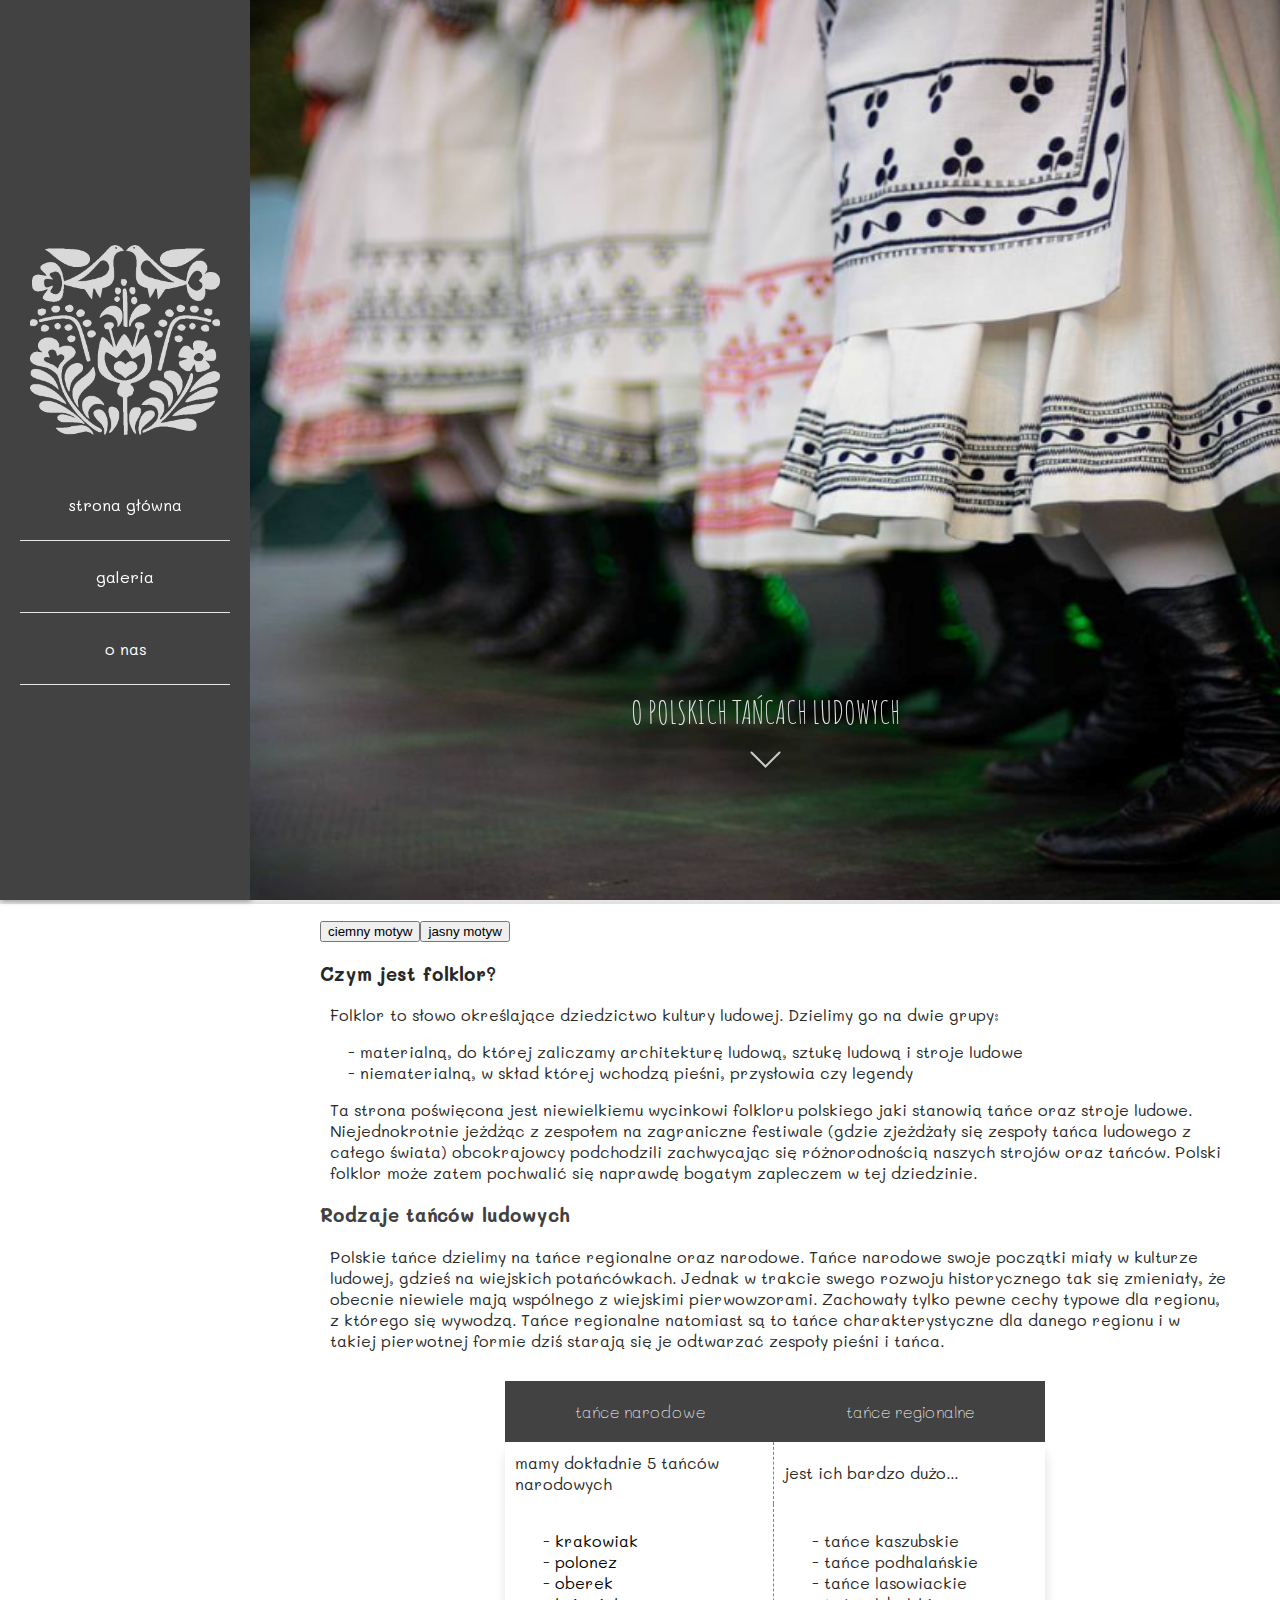
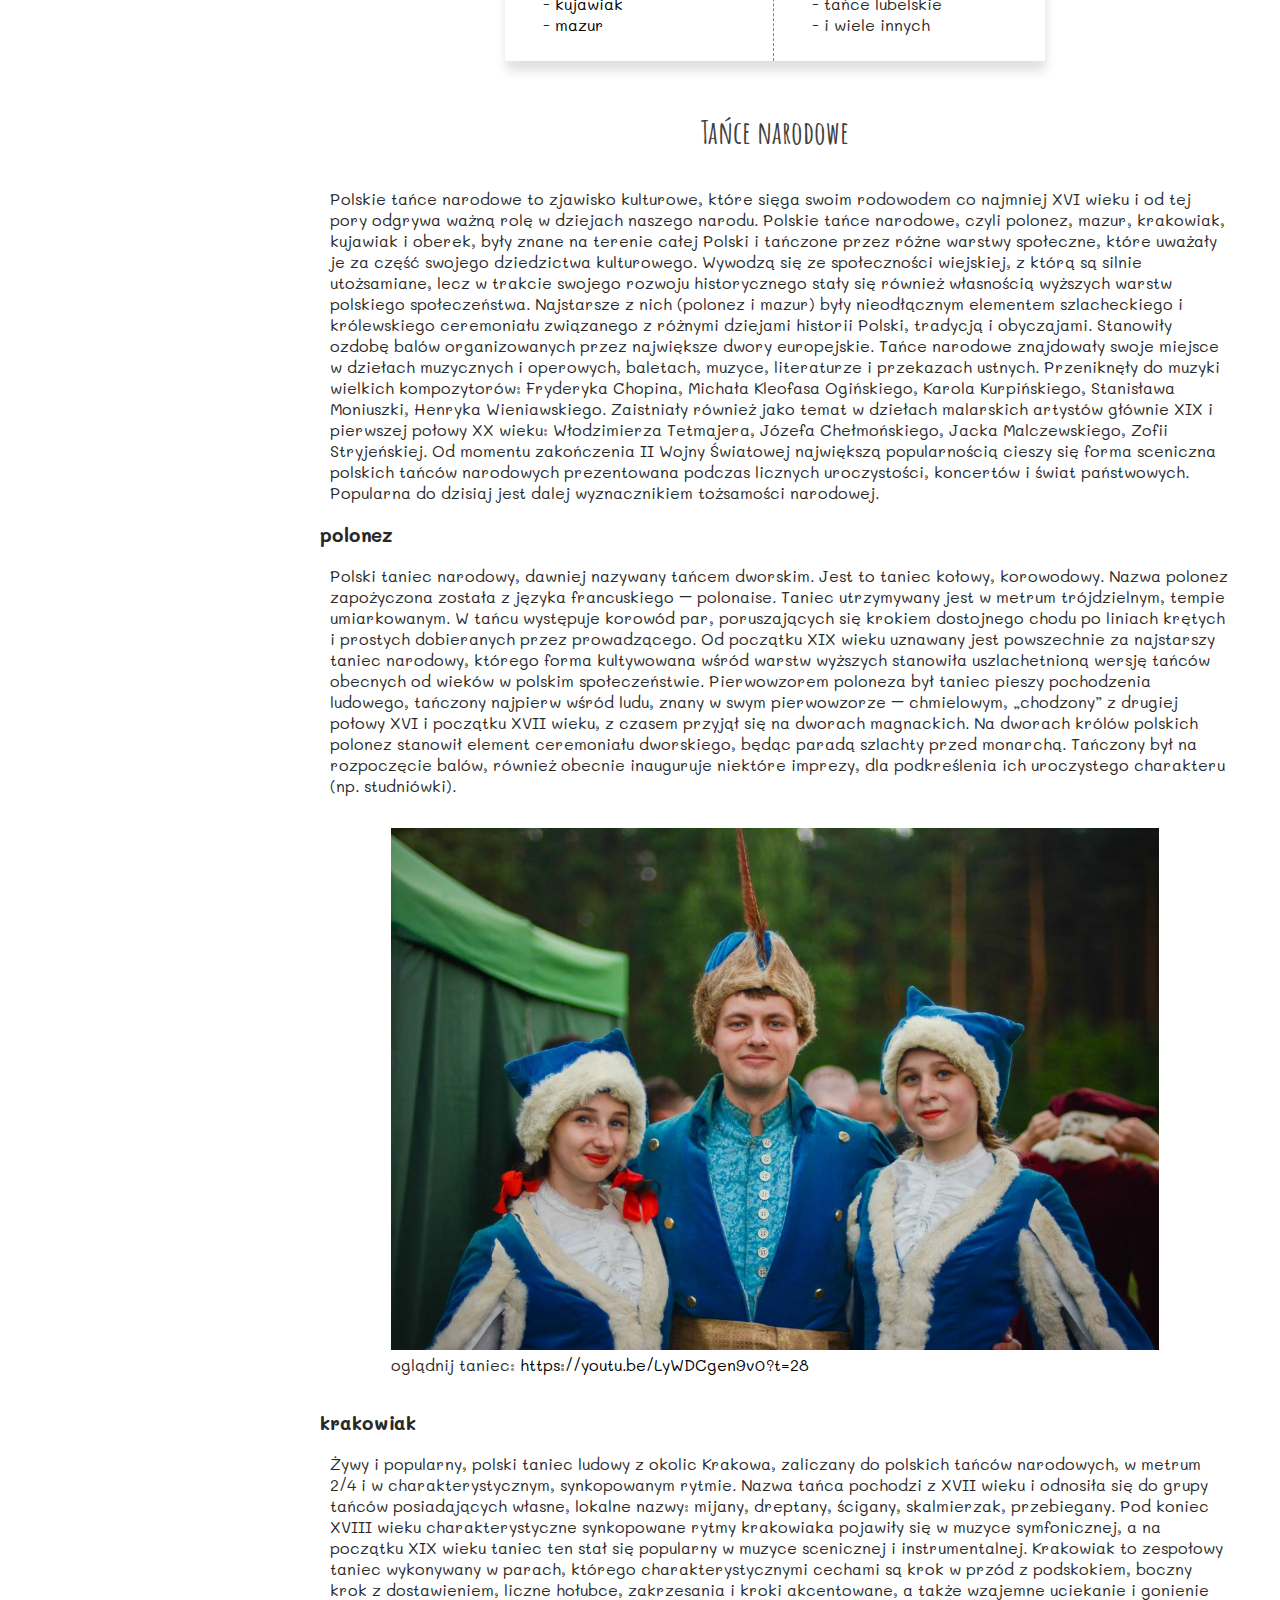
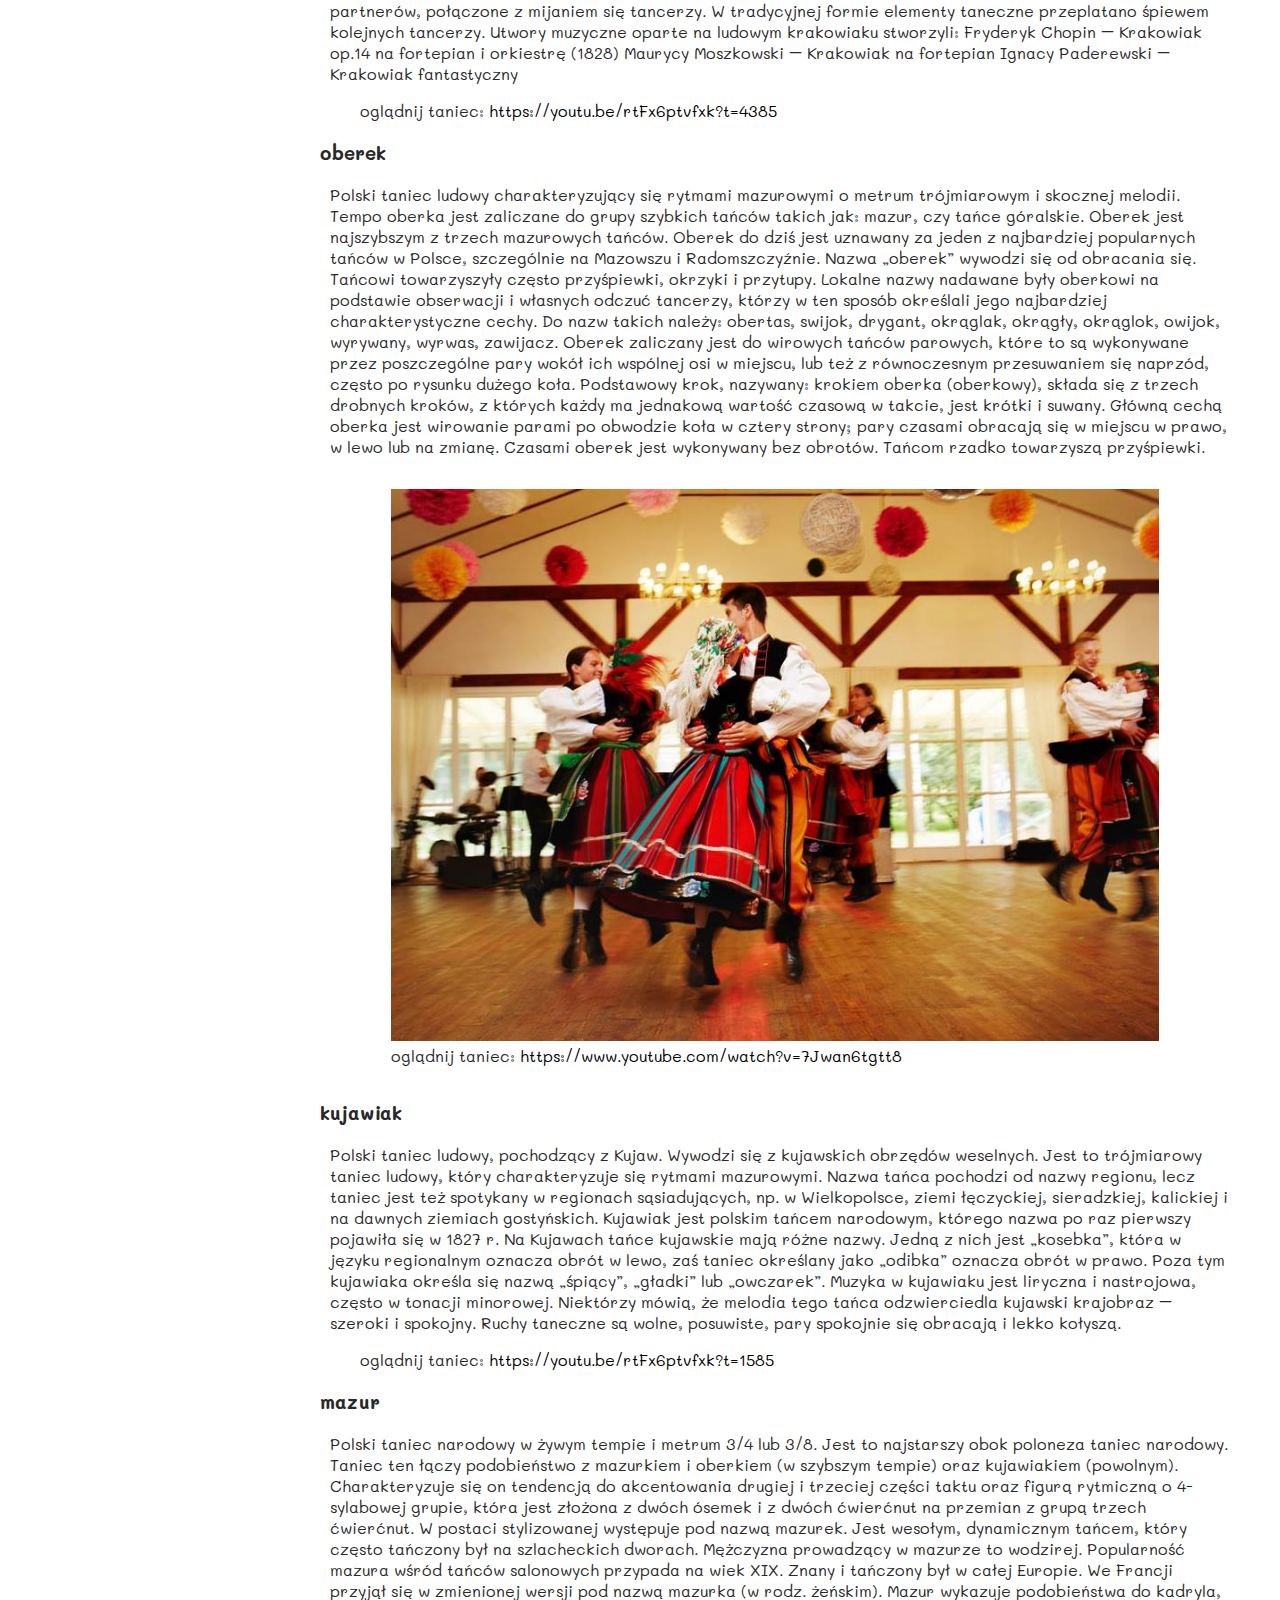
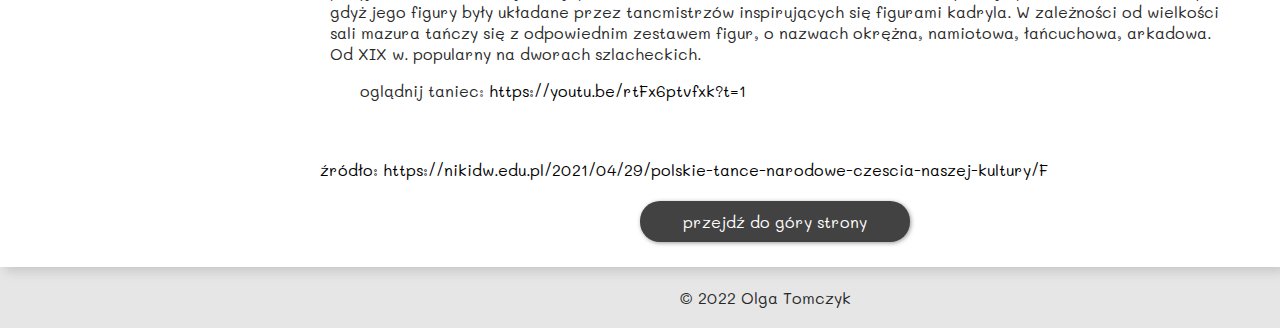
==== index.html @ 2f21a33c "first commit" ====
<!DOCTYPE html>
<html lang="pl">

<head>
  <meta charset="UTF-8">
  <meta http-equiv="X-UA-Compatible" content="IE=edge">
  <link rel="icon" type="image/png" sizes="32x32" href="favicons/favicon-32x32.png">
  <!-- <link rel="manifest" href="/site.webmanifest"> -->
  <meta name="viewport" content="width=device-width, initial-scale=1.0">
  <link rel="stylesheet" href="style.css">
  <title>Tańce ludowe</title>
</head>

<body>

  <a id="top"></a>
  <nav>
    <div class="menu">
      <a class="for-big-desktop" href="index.html">
        <img class="nav-img" src="img/nav-img.png" alt=""></a>
      <a class="for-small-desktop" href="index.html">
        <img class="nav-img" src="img/nav-img.png" alt=""></a>
      <a class="menu-item main-menu-item" href="index.html">strona główna</a>
      <a class="menu-item" href="photos-gallery/photos-gallery.html">galeria</a>
      <div class="dropdown for-big-desktop">
        <button class="dropdown-button">o nas</button>
        <div class="dropdown-content">
          <a href="contact/contact.html">kontakt</a>
        </div>
      </div>
      <a class="menu-item for-small-desktop" href="contact/contact.html">kontakt</a>
    </div>
  </nav>
  <div class="landing-page">
    <div class="displacement"></div>
    <div class="landing-page-img-div">
      <img class="landing-page-img" src="img/kiecki-jasne.png" alt="">
      <div class="bottom-text">
        <a href="#text-content">
          <h1 class="title">O POLSKICH TAŃCACH LUDOWYCH</h1>
          <svg height="20px" width="30px">
            <polyline points="0,0 15,15 30,0 " style="fill: none; stroke: #ccc; stroke-width: 2" />
          </svg>
        </a>
      </div>
    </div>
  </div>
  <div id="text-content">
    <div class="theme-buttons">
    </div>
    <h3>Czym jest folklor?</h3>
    <p>
      Folklor to słowo określające dziedzictwo kultury ludowej. Dzielimy go
      na dwie grupy:
    </p>
    <ul>
      <li>
        materialną, do której zaliczamy architekturę ludową, sztukę ludową i
        stroje ludowe
      </li>
      <li>
        niematerialną, w skład której wchodzą pieśni, przysłowia czy legendy
      </li>
    </ul>
    <p>
      Ta strona poświęcona jest niewielkiemu wycinkowi folkloru polskiego
      jaki stanowią tańce oraz stroje ludowe. Niejednokrotnie jeżdżąc z
      zespołem na zagraniczne festiwale (gdzie zjeżdżały się zespoły tańca
      ludowego z całego świata) obcokrajowcy podchodzili zachwycając się
      różnorodnością naszych strojów oraz tańców. Polski folklor może zatem
      pochwalić się naprawdę bogatym zapleczem w tej dziedzinie.
    </p>
    <h3 class="mini-title">Rodzaje tańców ludowych</h3>
    <p>
      Polskie tańce dzielimy na tańce regionalne oraz narodowe. Tańce
      narodowe swoje początki miały w kulturze ludowej, gdzieś na wiejskich
      potańcówkach. Jednak w trakcie swego rozwoju historycznego tak się
      zmieniały, że obecnie niewiele mają wspólnego z wiejskimi
      pierwowzorami. Zachowały tylko pewne cechy typowe dla regionu, z
      którego się wywodzą. Tańce regionalne natomiast są to tańce
      charakterystyczne dla danego regionu i w takiej pierwotnej formie dziś
      starają się je odtwarzać zespoły pieśni i tańca.
    </p>
    <div class="t-container">
      <table class="t-headers">
        <thead>
          <tr>
            <th>tańce narodowe</th>
            <th>tańce regionalne</th>
          </tr>
        </thead>
      </table>
      <table class="t-content">
        <tr class="t-first-row">
          <td class="left-col-td">mamy dokładnie 5 tańców narodowych</td>
          <td>jest ich bardzo dużo...</td>
        </tr>
        <tr class="t-second-row">
          <td class="left-col-td">
            <ul>
              <li><a href="#krakowiak">krakowiak</a></li>
              <li><a href="#polonez">polonez</a></li>
              <li><a href="#oberek">oberek</a></li>
              <li><a href="#kujawiak">kujawiak</a></li>
              <li><a href="#mazur">mazur</a></li>
            </ul>
          </td>
          <td>
            <ul>
              <li>tańce kaszubskie</li>
              <li>tańce podhalańskie</li>
              <li>tańce lasowiackie</li>
              <li>tańce lubelskie</li>
              <li>i wiele innych</li>
            </ul>
          </td>
        </tr>
      </table>
    </div>
    <h1>Tańce narodowe</h1>
    <p>
      Polskie tańce narodowe to zjawisko kulturowe, które sięga swoim
      rodowodem co najmniej XVI wieku i od tej pory odgrywa ważną rolę w
      dziejach naszego narodu. Polskie tańce narodowe, czyli polonez, mazur,
      krakowiak, kujawiak i oberek, były znane na terenie całej Polski i
      tańczone przez różne warstwy społeczne, które uważały je za część
      swojego dziedzictwa kulturowego. Wywodzą się ze społeczności
      wiejskiej, z którą są silnie utożsamiane, lecz w trakcie swojego
      rozwoju historycznego stały się również własnością wyższych warstw
      polskiego społeczeństwa. Najstarsze z nich (polonez i mazur) były
      nieodłącznym elementem szlacheckiego i królewskiego ceremoniału
      związanego z różnymi dziejami historii Polski, tradycją i obyczajami.
      Stanowiły ozdobę balów organizowanych przez największe dwory
      europejskie. Tańce narodowe znajdowały swoje miejsce w dziełach
      muzycznych i operowych, baletach, muzyce, literaturze i przekazach
      ustnych. Przeniknęły do muzyki wielkich kompozytorów: Fryderyka
      Chopina, Michała Kleofasa Ogińskiego, Karola Kurpińskiego, Stanisława
      Moniuszki, Henryka Wieniawskiego. Zaistniały również jako temat w
      dziełach malarskich artystów głównie XIX i pierwszej połowy XX wieku:
      Włodzimierza Tetmajera, Józefa Chełmońskiego, Jacka Malczewskiego,
      Zofii Stryjeńskiej. Od momentu zakończenia II Wojny Światowej
      największą popularnością cieszy się forma sceniczna polskich tańców
      narodowych prezentowana podczas licznych uroczystości, koncertów i
      świat państwowych. Popularna do dzisiaj jest dalej wyznacznikiem
      tożsamości narodowej.
    </p>
    <h3 id="polonez">polonez</h3>
    <p>
      Polski taniec narodowy, dawniej nazywany tańcem dworskim. Jest to
      taniec kołowy, korowodowy. Nazwa polonez zapożyczona została z języka
      francuskiego – polonaise. Taniec utrzymywany jest w metrum
      trójdzielnym, tempie umiarkowanym. W tańcu występuje korowód par,
      poruszających się krokiem dostojnego chodu po liniach krętych i
      prostych dobieranych przez prowadzącego. Od początku XIX wieku
      uznawany jest powszechnie za najstarszy taniec narodowy, którego forma
      kultywowana wśród warstw wyższych stanowiła uszlachetnioną wersję
      tańców obecnych od wieków w polskim społeczeństwie. Pierwowzorem
      poloneza był taniec pieszy pochodzenia ludowego, tańczony najpierw
      wśród ludu, znany w swym pierwowzorze – chmielowym, „chodzony” z
      drugiej połowy XVI i początku XVII wieku, z czasem przyjął się na
      dworach magnackich. Na dworach królów polskich polonez stanowił
      element ceremoniału dworskiego, będąc paradą szlachty przed monarchą.
      Tańczony był na rozpoczęcie balów, również obecnie inauguruje niektóre
      imprezy, dla podkreślenia ich uroczystego charakteru (np. studniówki).
    </p>
    <div class="center-element">
      <figure>
        <img class="content-img" title="pary tancza poloneza" src="img/polonez.jpg" alt="pary tańczące poloneza">
        <figcaption>
          oglądnij taniec:
          <a href="https://youtu.be/LyWDCgen9v0?t=28" target="_blank"
            rel="noopener noreferrer">https://youtu.be/LyWDCgen9v0?t=28</a>
        </figcaption>
      </figure>
    </div>
    <h3 id="krakowiak">krakowiak</h3>
    <p>
      Żywy i popularny, polski taniec ludowy z okolic Krakowa, zaliczany do
      polskich tańców narodowych, w metrum 2/4 i w charakterystycznym,
      synkopowanym rytmie. Nazwa tańca pochodzi z XVII wieku i odnosiła się
      do grupy tańców posiadających własne, lokalne nazwy: mijany, dreptany,
      ścigany, skalmierzak, przebiegany. Pod koniec XVIII wieku
      charakterystyczne synkopowane rytmy krakowiaka pojawiły się w muzyce
      symfonicznej, a na początku XIX wieku taniec ten stał się popularny w
      muzyce scenicznej i instrumentalnej. Krakowiak to zespołowy taniec
      wykonywany w parach, którego charakterystycznymi cechami są krok w
      przód z podskokiem, boczny krok z dostawieniem, liczne hołubce,
      zakrzesania i kroki akcentowane, a także wzajemne uciekanie i gonienie
      partnerów, połączone z mijaniem się tancerzy. W tradycyjnej formie
      elementy taneczne przeplatano śpiewem kolejnych tancerzy. Utwory
      muzyczne oparte na ludowym krakowiaku stworzyli: Fryderyk Chopin –
      Krakowiak op.14 na fortepian i orkiestrę (1828) Maurycy Moszkowski –
      Krakowiak na fortepian Ignacy Paderewski – Krakowiak fantastyczny
    </p>
    <figure>
      <figcaption>
        oglądnij taniec:
        <a href="https://youtu.be/rtFx6ptvfxk?t=4385" target="_blank"
          rel="noopener noreferrer">https://youtu.be/rtFx6ptvfxk?t=4385</a>
      </figcaption>
    </figure>
    <h3 id="oberek">oberek</h3>
    <p>
      Polski taniec ludowy charakteryzujący się rytmami mazurowymi o metrum
      trójmiarowym i skocznej melodii. Tempo oberka jest zaliczane do grupy
      szybkich tańców takich jak: mazur, czy tańce góralskie. Oberek jest
      najszybszym z trzech mazurowych tańców. Oberek do dziś jest uznawany
      za jeden z najbardziej popularnych tańców w Polsce, szczególnie na
      Mazowszu i Radomszczyźnie. Nazwa „oberek” wywodzi się od obracania
      się. Tańcowi towarzyszyły często przyśpiewki, okrzyki i przytupy.
      Lokalne nazwy nadawane były oberkowi na podstawie obserwacji i
      własnych odczuć tancerzy, którzy w ten sposób określali jego
      najbardziej charakterystyczne cechy. Do nazw takich należy: obertas,
      swijok, drygant, okrąglak, okrągły, okrąglok, owijok, wyrywany,
      wyrwas, zawijacz. Oberek zaliczany jest do wirowych tańców parowych,
      które to są wykonywane przez poszczególne pary wokół ich wspólnej osi
      w miejscu, lub też z równoczesnym przesuwaniem się naprzód, często po
      rysunku dużego koła. Podstawowy krok, nazywany: krokiem oberka
      (oberkowy), składa się z trzech drobnych kroków, z których każdy ma
      jednakową wartość czasową w takcie, jest krótki i suwany. Główną cechą
      oberka jest wirowanie parami po obwodzie koła w cztery strony; pary
      czasami obracają się w miejscu w prawo, w lewo lub na zmianę. Czasami
      oberek jest wykonywany bez obrotów. Tańcom rzadko towarzyszą
      przyśpiewki.
    </p>
    <div class="center-element">
      <figure>
        <img class="content-img" src="img/oberek.jpg" alt="pary tańczące oberka">
        <figcaption>
          oglądnij taniec:
          <a href="https://www.youtube.com/watch?v=7Jwan6tgtt8" target="_blank"
            rel="noopener noreferrer">https://www.youtube.com/watch?v=7Jwan6tgtt8</a>
        </figcaption>
      </figure>
    </div>
    <h3 id="kujawiak">kujawiak</h3>
    <p>
      Polski taniec ludowy, pochodzący z Kujaw. Wywodzi się z kujawskich
      obrzędów weselnych. Jest to trójmiarowy taniec ludowy, który
      charakteryzuje się rytmami mazurowymi. Nazwa tańca pochodzi od nazwy
      regionu, lecz taniec jest też spotykany w regionach sąsiadujących, np.
      w Wielkopolsce, ziemi łęczyckiej, sieradzkiej, kalickiej i na dawnych
      ziemiach gostyńskich. Kujawiak jest polskim tańcem narodowym, którego
      nazwa po raz pierwszy pojawiła się w 1827 r. Na Kujawach tańce
      kujawskie mają różne nazwy. Jedną z nich jest „kosebka”, która w
      języku regionalnym oznacza obrót w lewo, zaś taniec określany jako
      „odibka” oznacza obrót w prawo. Poza tym kujawiaka określa się nazwą
      „śpiący”, „gładki” lub „owczarek”. Muzyka w kujawiaku jest liryczna i
      nastrojowa, często w tonacji minorowej. Niektórzy mówią, że melodia
      tego tańca odzwierciedla kujawski krajobraz – szeroki i spokojny.
      Ruchy taneczne są wolne, posuwiste, pary spokojnie się obracają i
      lekko kołyszą.
    </p>
    <figure>
      <figcaption>
        oglądnij taniec:
        <a href="https://youtu.be/rtFx6ptvfxk?t=1585" target="_blank"
          rel="noopener noreferrer">https://youtu.be/rtFx6ptvfxk?t=1585</a>
      </figcaption>
    </figure>
    <h3 id="mazur">mazur</h3>
    <p>
      Polski taniec narodowy w żywym tempie i metrum 3/4 lub 3/8. Jest to
      najstarszy obok poloneza taniec narodowy. Taniec ten łączy
      podobieństwo z mazurkiem i oberkiem (w szybszym tempie) oraz
      kujawiakiem (powolnym). Charakteryzuje się on tendencją do
      akcentowania drugiej i trzeciej części taktu oraz figurą rytmiczną o
      4-sylabowej grupie, która jest złożona z dwóch ósemek i z dwóch
      ćwierćnut na przemian z grupą trzech ćwierćnut. W postaci stylizowanej
      występuje pod nazwą mazurek. Jest wesołym, dynamicznym tańcem, który
      często tańczony był na szlacheckich dworach. Mężczyzna prowadzący w
      mazurze to wodzirej. Popularność mazura wśród tańców salonowych
      przypada na wiek XIX. Znany i tańczony był w całej Europie. We Francji
      przyjął się w zmienionej wersji pod nazwą mazurka (w rodz. żeńskim).
      Mazur wykazuje podobieństwa do kadryla, gdyż jego figury były układane
      przez tancmistrzów inspirujących się figurami kadryla. W zależności od
      wielkości sali mazura tańczy się z odpowiednim zestawem figur, o
      nazwach okrężna, namiotowa, łańcuchowa, arkadowa. Od XIX w. popularny
      na dworach szlacheckich.
    </p>
    <figure>
      <figcaption>
        oglądnij taniec:
        <a href="https://youtu.be/rtFx6ptvfxk?t=1" target="_blank"
          rel="noopener noreferrer">https://youtu.be/rtFx6ptvfxk?t=1</a>
      </figcaption>
    </figure> <br><br>
    <a target="_blank" href="https://nikidw.edu.pl/2021/04/29/polskie-tance-narodowe-czescia-naszej-kultury/">źródło:
      https://nikidw.edu.pl/2021/04/29/polskie-tance-narodowe-czescia-naszej-kultury/F</a>
    <br><br>
    <div class="right">
      <a class="button" href="#top">przejdź do góry strony</a>
    </div>
  </div>
  <footer>© 2022 Olga Tomczyk</footer>
  <script src="script.js"></script>
</body>

</html>
---- style.css ----
@import url('https://fonts.googleapis.com/css2?family=Amatic+SC&family=Inconsolata&family=Mali&display=swap');
@import "contact/contact.css";
@import "photos-gallery/photos-gallery.css";
@import "index.css";

html {
    min-height: 100vh;
    overflow: auto;
}

body {
    background-color: rgb(230, 230, 230);
    min-height: 100%;
    height: fit-content;
    margin: 0px;
    color: rgb(40, 40, 40);
    font-family: 'Mali', cursive;
}

.dark-theme {
    background-color: rgba(41, 41, 41, 255) !important;
    color: white !important;
}

h1.dark-theme,
a.dark-theme {
    background-color: rgba(0, 0, 0, 0) !important;
}

thead.dark-theme,
.menu.dark-theme,
button.dark-theme,
.form-header.dark-theme {
    background-color: rgba(18, 18, 18, 255) !important;
}

.t-content.dark-theme {
    box-shadow: 1px 10px 10px rgb(20, 20, 20);
}

.menu.dark-theme {
    box-shadow: none;
}

#text-content.dark-theme {
    box-shadow: none !important;
}

#wrapper {
    padding: 10px 10px 10px 270px;
    height: 100%;
    overflow: auto;
}



footer {
    padding-left: 250px;
    margin: 20px 0;
    text-align: center;
}

a {
    color: black;
    text-decoration: none;
}


a:hover {
    cursor: pointer;
}

button>a {
    color: white;
}

.for-small-desktop,
.for-mobile-screen {
    display: none;
}

.center-element {
    display: flex;
    justify-content: center;
}

.content-img {
    max-width: 60vw;
}

.right {
    display: flex;
    justify-content: center;
}

h1 {
    margin: 0px;
    text-align: center;
    padding: 20px 0;
    font-family: 'Amatic SC', cursive;
    color: rgb(65, 65, 65);
}

.mini-title {
    color: rgb(65, 65, 65);
}

p {
    padding-left: 10px;
}

.nav-img {
    opacity: 80%;
    width: 250px;
}

.menu {
    position: fixed;
    display: flex;
    flex-direction: column;
    justify-content: center;
    width: 250px;
    float: left;
    overflow: hidden;
    height: 100vh;
    background-color: rgb(66, 66, 66);
    box-shadow: 1px 1px 5px #686868ad;
}

.menu-item {
    color: white;
    padding: 10%;
    margin: 0 20px;
    text-decoration: none;
    text-align: center;
    border-bottom: 1px solid rgb(230, 230, 230);
}

.menu-item:hover {
    background-color: rgb(70, 70, 70);
}



/* ---------------------------------------------------> dropdown <------------------------------------------- */

.dropdown-button {
    background-color: rgb(66, 66, 66);
    color: white;
    padding: 10%;
    margin: 0 20px;
    text-decoration: none;
    text-align: center;
    font-family: 'Mali', cursive;
    width: 210px;
    border: none;
    border-bottom: 1px solid rgb(230, 230, 230);
    font-size: 16px;
    cursor: pointer;
}

/* The container <div> - needed to position the dropdown content */
.dropdown {
    position: relative;
    display: inline-block;
}

/* Dropdown Content (Hidden by Default) */
.dropdown-content {
    display: none;
    position: absolute;
    width: 210px;
    left: 20px;
    z-index: 1;
}

/* Links inside the dropdown */
.dropdown-content a {
    color: white;
    padding: 12px 16px;
    text-align: center;
    text-decoration: none;
    display: block;
}

/* Show the dropdown menu on hover */
.dropdown:hover .dropdown-content {
    display: block;
    background-color: rgb(70, 70, 70);
}

.dropdown-content a:hover {
    background-color: rgb(75, 75, 75);
}


@media only screen and (max-width: 1040px) {

    footer {
        padding-left: 0;
    }

    body {
        background-color: #ccc;
    }

    .for-small-desktop {
        display: block;
    }

    .for-big-desktop {
        display: none;
    }

    .menu {
        top: 0;
        width: 100%;
        flex-direction: row;
        justify-content: flex-start;
        align-items: center;
        height: 100px;
        position: fixed;
        top: 0;
        left: 0;
        z-index: 10;
        background-color: #ccc;
        box-shadow: none;
    }

    .menu-item {
        color: white;
        height: 40px;
        padding: 0;
        margin: 0 10px;
        border-bottom: none;
        font-size: 35px;
        font-family: 'Amatic SC', cursive;
    }

    .menu-item:hover {
        background-color: rgba(204, 204, 204, 0);
    }

    .landing-page-img-div {
        margin: 100px 0;
    }

    .landing-page-img {
        margin: auto;
        display: block;
        min-height: auto;
        max-width: 90vw;
        height: 80vh;
    }

    @keyframes move {
        from {
            top: 65vh;
        }

        to {
            top: 68vh;
        }
    }

    .nav-img {
        width: 70px;
        height: 70px;
        opacity: 90%;
    }

    #wrapper {
        padding: 120px 0 0 0;
    }

    #text-content {
        padding: 120px 15px 15px 15px;
        background-color: white;
        box-shadow: none;
    }

    .button {
        background-color: rgb(168, 168, 168);
    }

    table {
        display: none;
    }

    .content-img {
        min-width: 90vw;
    }

    .main-menu-item {
        display: none;
    }

    .content-div {
        background-color: white;
        padding: 10px;
        border: none;
    }

    img.content-img {
        min-width: 80vw;
    }

    .gallery-item {
        box-shadow: 1px 10px 10px rgb(178, 178, 178);
    }

    .img-descr {
        background-color: rgb(241, 241, 241);
    }
}

@media only screen and (max-width: 540px) {

    .for-mobile-screen {
        margin: 0;
        display: block;
        position: absolute;
        z-index: 20;
        top: 10px;
        right: 10px;
        color: rgb(225, 225, 225);
        font-weight: 500;

    }

}
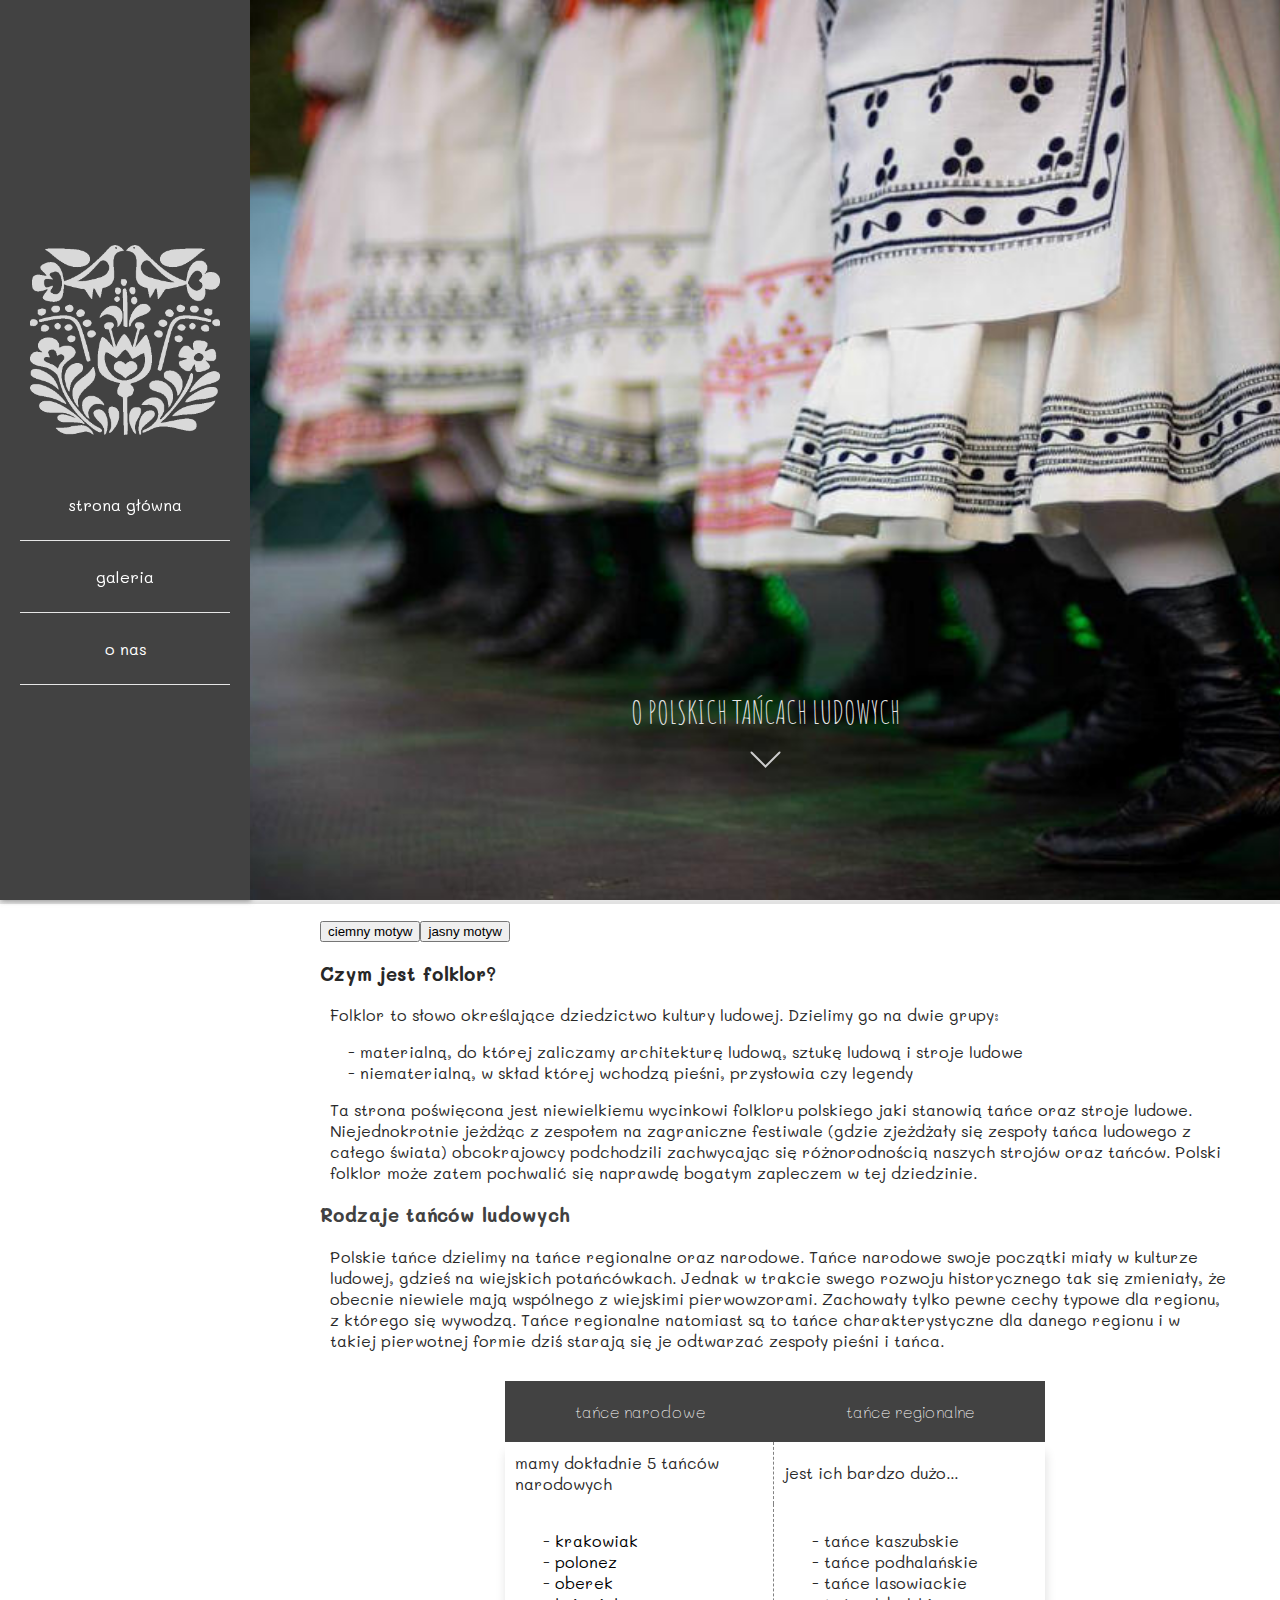
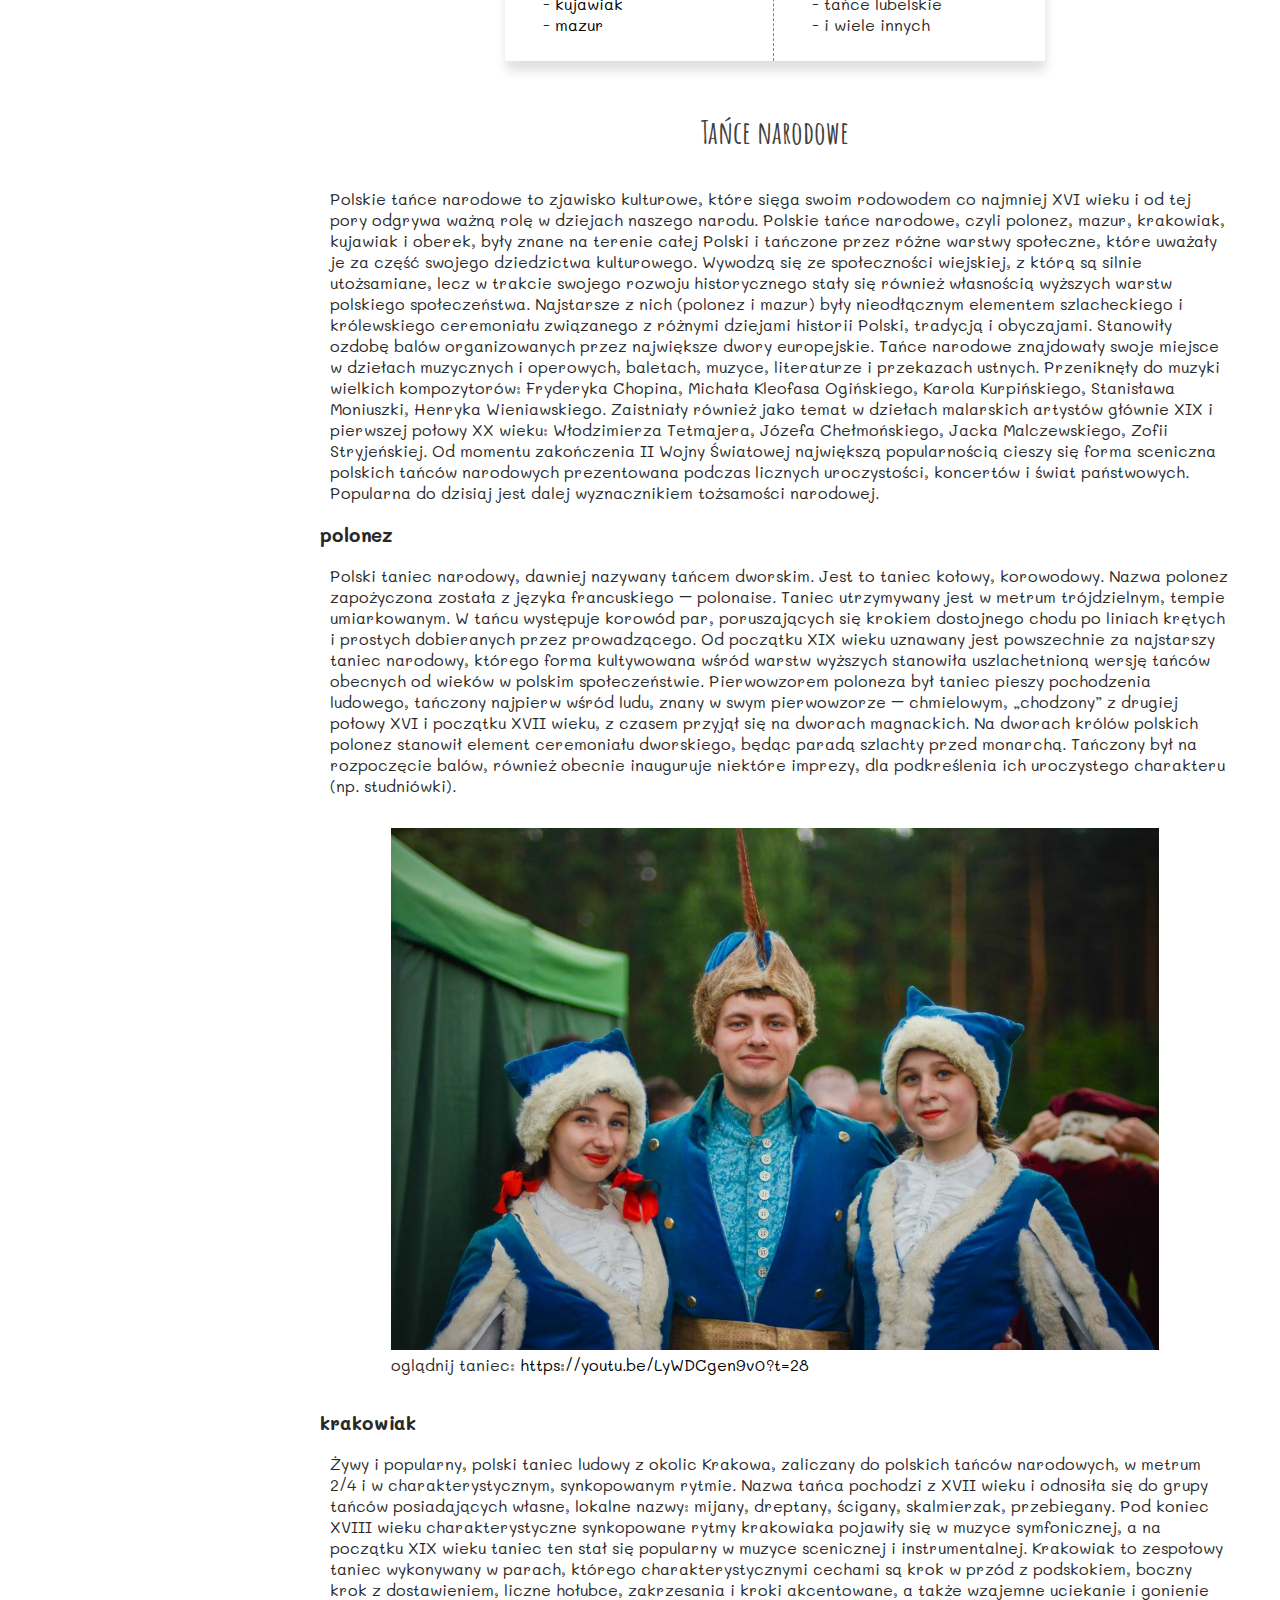
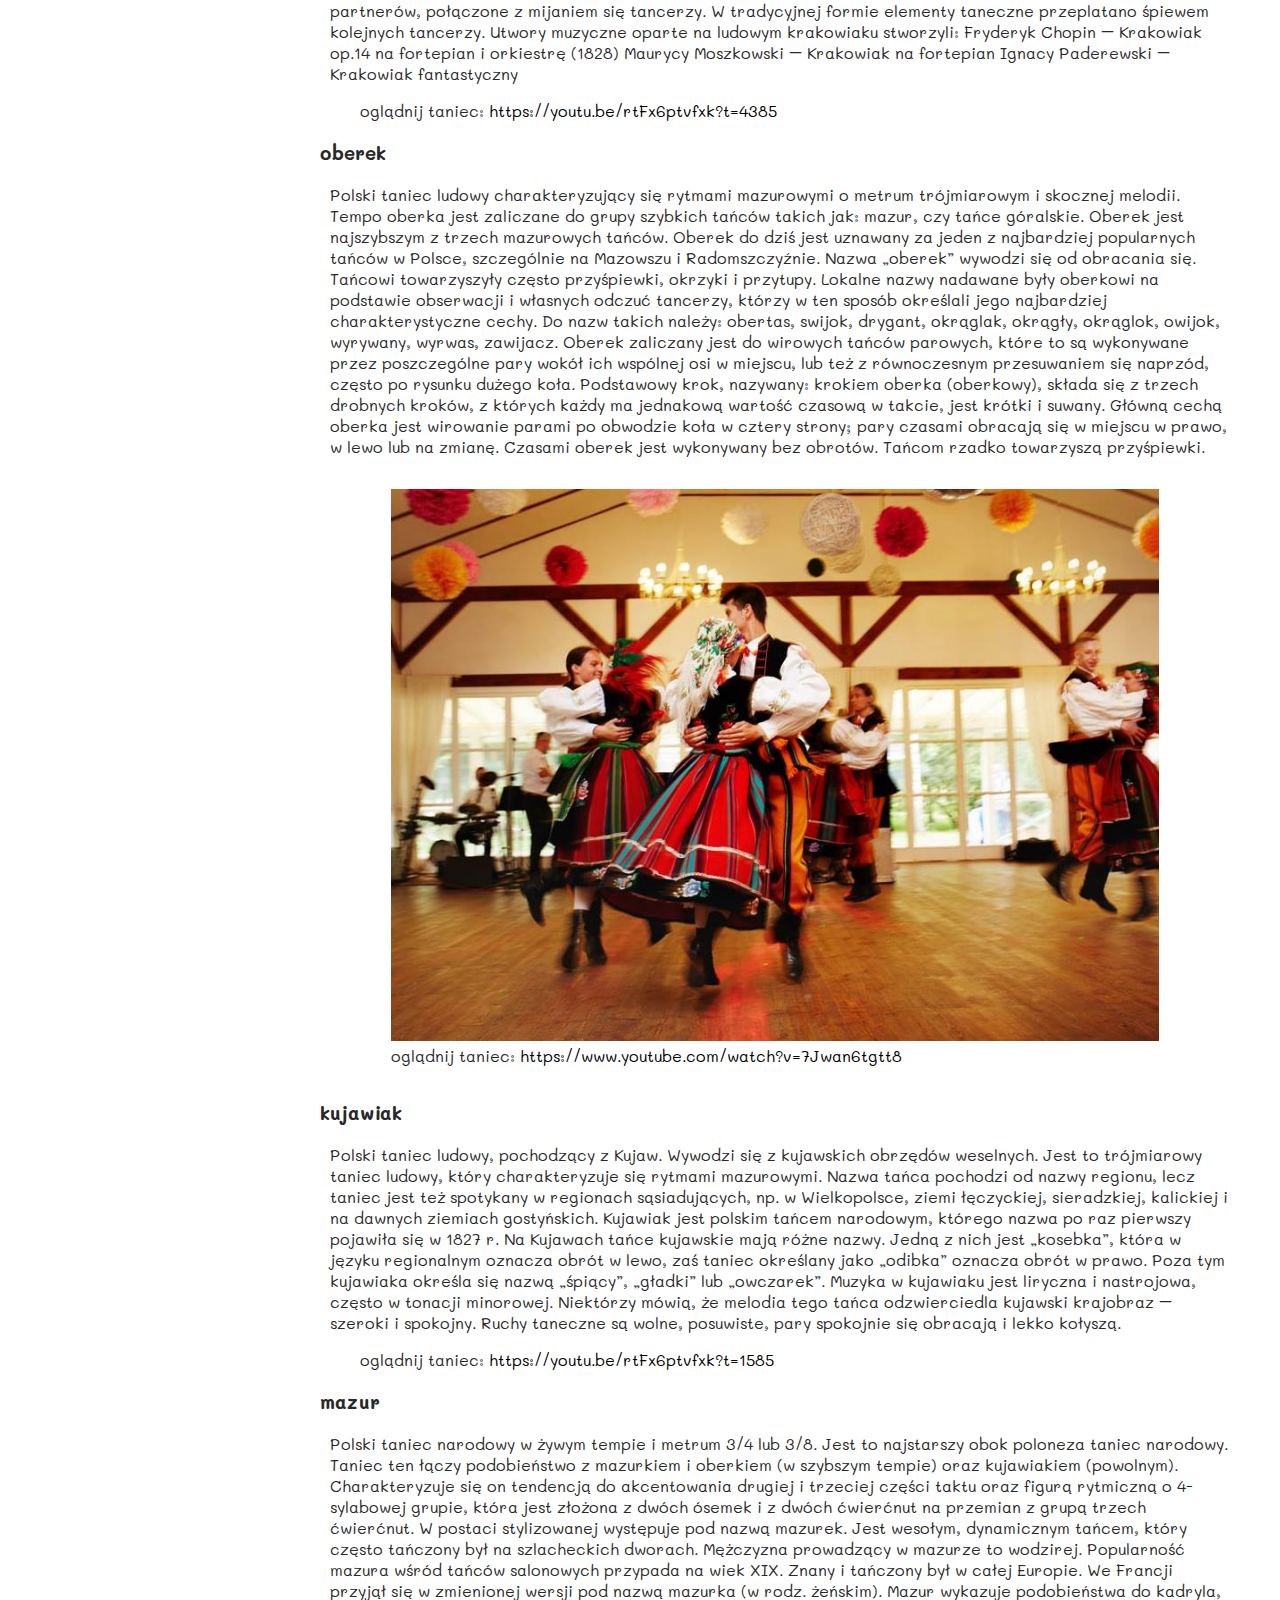
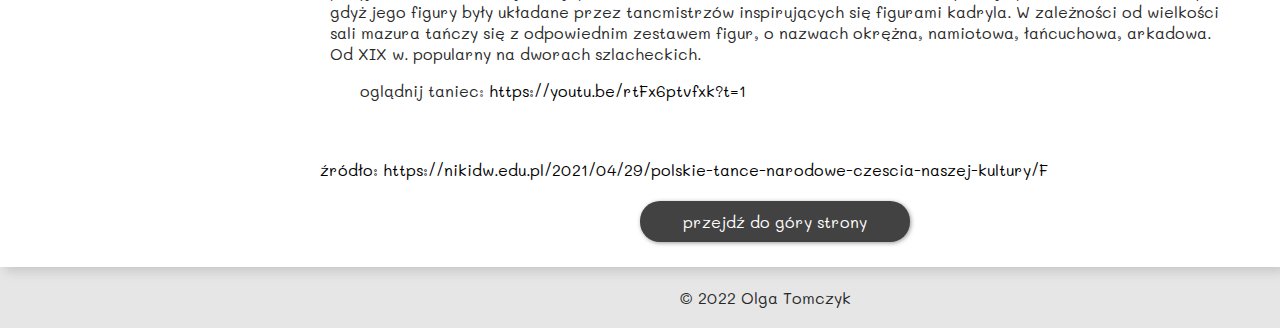
==== commit a623e54b: "photo-worse-quality" ====
--- a/index.html
+++ b/index.html
@@ -5,7 +5,6 @@
   <meta charset="UTF-8">
   <meta http-equiv="X-UA-Compatible" content="IE=edge">
   <link rel="icon" type="image/png" sizes="32x32" href="favicons/favicon-32x32.png">
-  <!-- <link rel="manifest" href="/site.webmanifest"> -->
   <meta name="viewport" content="width=device-width, initial-scale=1.0">
   <link rel="stylesheet" href="style.css">
   <title>Tańce ludowe</title>
@@ -16,11 +15,11 @@
   <a id="top"></a>
   <nav>
     <div class="menu">
-      <a class="for-big-desktop" href="index.html">
+      <a class="for-big-desktop" href="">
         <img class="nav-img" src="img/nav-img.png" alt=""></a>
-      <a class="for-small-desktop" href="index.html">
+      <a class="for-small-desktop" href="">
         <img class="nav-img" src="img/nav-img.png" alt=""></a>
-      <a class="menu-item main-menu-item" href="index.html">strona główna</a>
+      <a class="menu-item main-menu-item" href="">strona główna</a>
       <a class="menu-item" href="photos-gallery/photos-gallery.html">galeria</a>
       <div class="dropdown for-big-desktop">
         <button class="dropdown-button">o nas</button>
@@ -32,9 +31,8 @@
     </div>
   </nav>
   <div class="landing-page">
-    <div class="displacement"></div>
     <div class="landing-page-img-div">
-      <img class="landing-page-img" src="img/kiecki-jasne.png" alt="">
+      <img class="landing-page-img" src="img/kiecki-jasne.jpg" alt="">
       <div class="bottom-text">
         <a href="#text-content">
           <h1 class="title">O POLSKICH TAŃCACH LUDOWYCH</h1>
--- a/style.css
+++ b/style.css
@@ -136,13 +136,9 @@
     border-bottom: 1px solid rgb(230, 230, 230);
 }
 
-.menu-item:hover {
+/* .menu-item:hover {
     background-color: rgb(70, 70, 70);
-}
-
-
-
-/* ---------------------------------------------------> dropdown <------------------------------------------- */
+} */
 
 .dropdown-button {
     background-color: rgb(66, 66, 66);
@@ -159,13 +155,11 @@
     cursor: pointer;
 }
 
-/* The container <div> - needed to position the dropdown content */
 .dropdown {
     position: relative;
     display: inline-block;
 }
 
-/* Dropdown Content (Hidden by Default) */
 .dropdown-content {
     display: none;
     position: absolute;
@@ -174,7 +168,6 @@
     z-index: 1;
 }
 
-/* Links inside the dropdown */
 .dropdown-content a {
     color: white;
     padding: 12px 16px;
@@ -183,7 +176,6 @@
     display: block;
 }
 
-/* Show the dropdown menu on hover */
 .dropdown:hover .dropdown-content {
     display: block;
     background-color: rgb(70, 70, 70);
@@ -237,10 +229,6 @@
         font-family: 'Amatic SC', cursive;
     }
 
-    .menu-item:hover {
-        background-color: rgba(204, 204, 204, 0);
-    }
-
     .landing-page-img-div {
         margin: 100px 0;
     }
